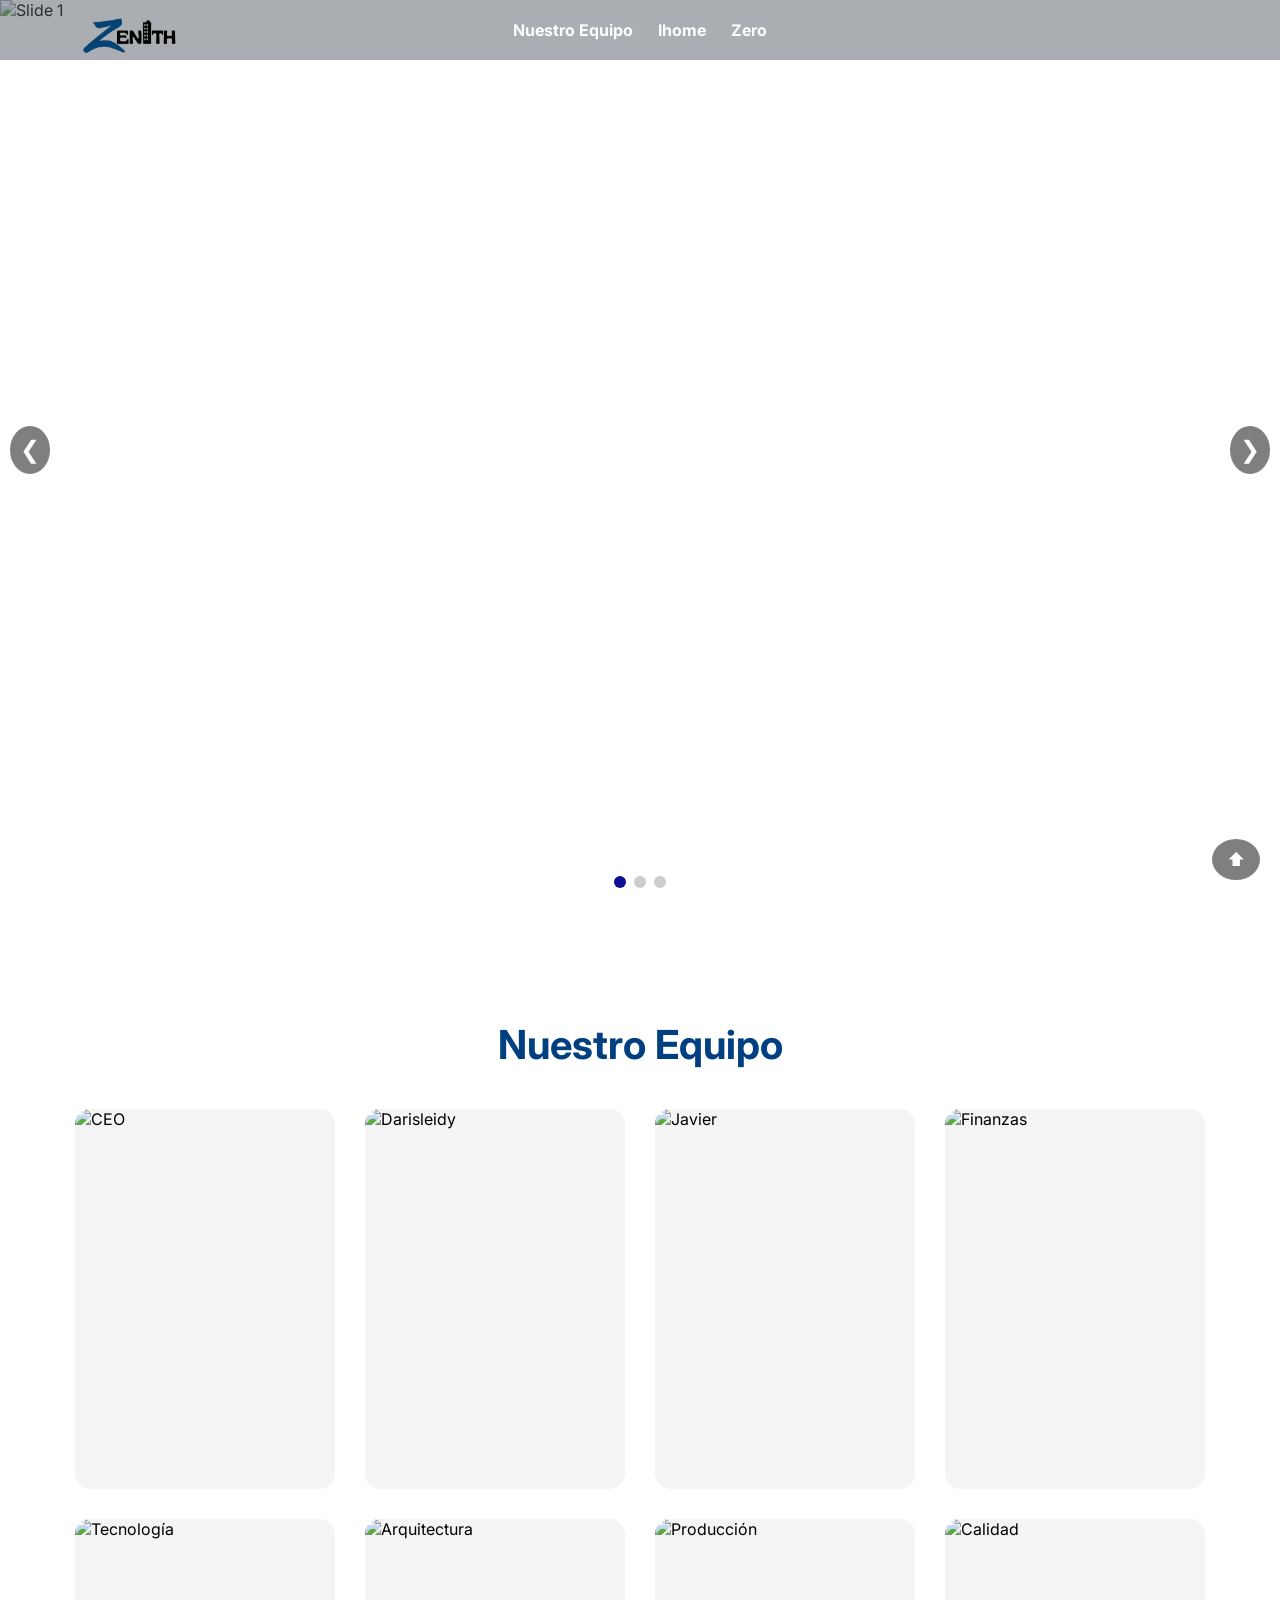
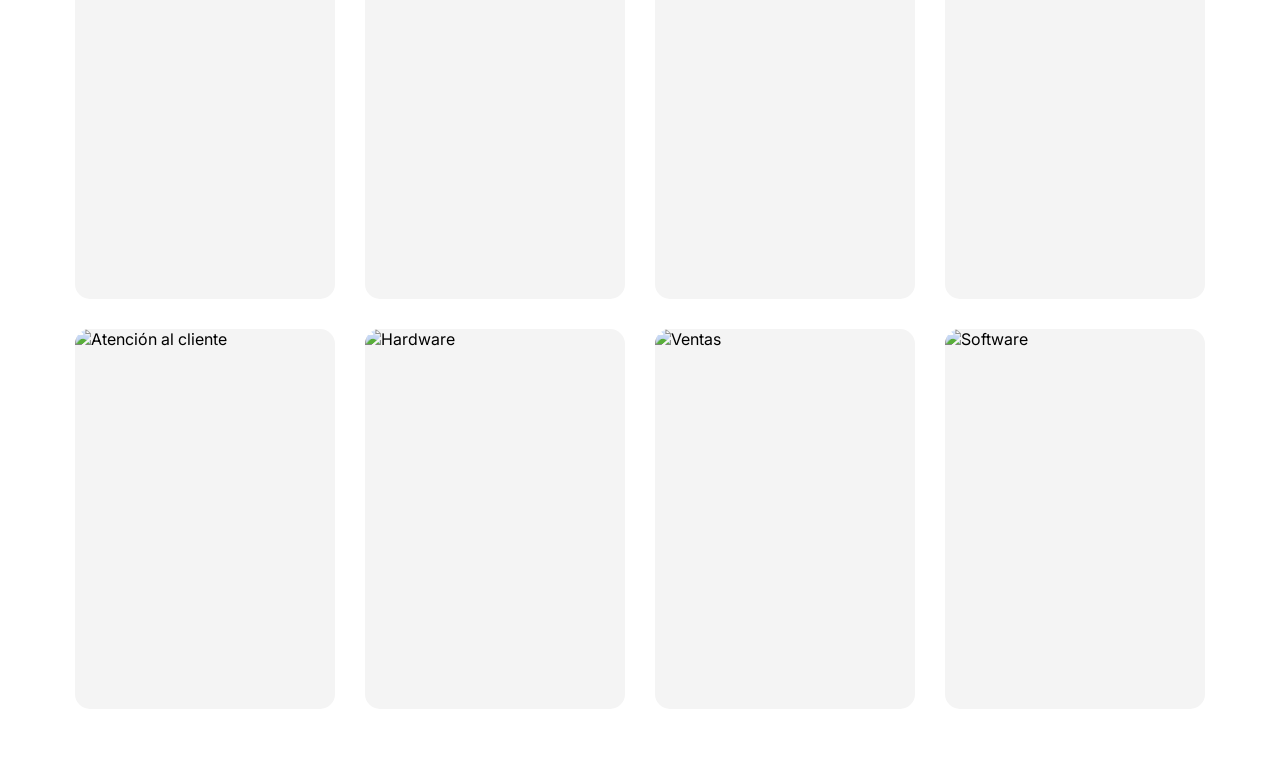
==== nuestroequipo.html @ 4b67e1be "Subiendo mi pagina" ====
<!DOCTYPE html>
<html lang="es">
<head>
    <title>Zenith</title>
    <meta charset="UTF-8">
    <meta name="viewport" content="width=device-width, initial-scale=1.0">

    <!-- Optimización de fuentes -->
    <link rel="preconnect" href="https://fonts.googleapis.com">
    <link rel="preconnect" href="https://fonts.gstatic.com" crossorigin>
    <link href="https://fonts.googleapis.com/css2?family=Inter:wght@300;400;600;700&display=swap" rel="stylesheet">

    <!-- CSS -->
    <link rel="stylesheet" href="nuestroequipo.css">
    <link rel="icon" href="icono.ico">
</head>

<body id="top">

    <header>
        <div class="navegacion">
            <div class="logo">
                <img src="Copilot_20260424_160829.png" alt="">
                </a>
            </div>

            <nav class="nav-menu" id="nav-menu">
                <ul>
                    <li><a href="nuestroequipo.html">Nuestro Equipo</a></li>
                    <li><a href="problematica.html">Ihome</a></li>
                    <li><a href="Zero.html">Zero</a></li>
                </ul>
            </nav>
        </div>
    </header>

    <!-- SLIDER OPTIMIZADO -->
    <div class="slider">
        <div class="slide active">
            <img src="IMG_5057.JPG" loading="lazy" alt="Slide 1">
        </div>
        <div class="slide">
            <img src="IMG_5069.JPG" loading="lazy" alt="Slide 2">
        </div>
        <div class="slide">
            <img src="IMG_5075.JPG" loading="lazy" alt="Slide 3">
        </div>
    </div>

    <button class="arrow prev">&#10094;</button>
    <button class="arrow next">&#10095;</button>

    <div class="dots">
        <span class="dot" onclick="goToSlide(0)"></span>
        <span class="dot" onclick="goToSlide(1)"></span>
        <span class="dot" onclick="goToSlide(2)"></span>
    </div>

    <!-- SECCIÓN EQUIPO -->
    <section class="container-deportistas">
        <h1 class="titulo">Nuestro Equipo</h1>

        <div class="gallery">

            <!-- CEO -->
            <div class="card">
                <img src="CEOS 1.png" loading="lazy" alt="CEO">
                <div class="content">
                    <h2>CEO´S</h2>
                    <p>Máximos responsables de la dirección estratégica de la empresa.</p>
                </div>
            </div>

            <!-- Daris -->
            <div class="card">
                <img src="Darisleydi.jpg" loading="lazy" alt="Darisleidy">
                <div class="content">
                    <h2>Darisleidy Tiburcio</h2>
                    <p><strong>Presidenta</strong></p>
                    <p>Encargada de la visión y dirección general de la empresa.</p>
                </div>
            </div>

            <!-- Javier -->
            <div class="card">
                <img src="Javier.jpg" loading="lazy" alt="Javier">
                <div class="content">
                    <h2>Javier Soto</h2>
                    <p><strong>VicePresidente</strong></p>
                    <p>Supervisa las operaciones diarias y coordina departamentos.</p>
                </div>
            </div>

            <!-- Sarah y Ryan -->
            <div class="card">
                <img src="Sarah-Ryan.jpg" loading="lazy" alt="Finanzas">
                <div class="content">
                    <h2>Sarah B. y Ryan S.</h2>
                    <p><strong>Directores de finanza</strong></p>
                    <p>Gestionan la planificación financiera y análisis estratégico.</p>
                </div>
            </div>

            <!-- Johanny y Dayana -->
            <div class="card">
                <img src="Johanny-Dayana.jpg" loading="lazy" alt="Tecnología">
                <div class="content">
                    <h2>Johanny y Dayana F.</h2>
                    <p><strong>Directores de Tecnología</strong></p>
                    <p>Responsables de la estrategia tecnológica e innovación.</p>
                </div>
            </div>

            <!-- Enmanuel y Micaela -->
            <div class="card">
                <img src="Enmanuel-Micaela.jpg" loading="lazy" alt="Arquitectura">
                <div class="content">
                    <h2>Enmanuel N. y Micaela C.</h2>
                    <p><strong>Diseñadores arquitectónicos</strong></p>
                    <p>Crean y presentan diseños arquitectónicos y estructurales.</p>
                </div>
            </div>

            <!-- Ian y Rosswel -->
            <div class="card">
                <img src="Roswell-Ian.JPG" loading="lazy" alt="Producción">
                <div class="content">
                    <h2>Ian C. y Rosswel N.</h2>
                    <p><strong>Gerentes de producción</strong></p>
                    <p>Supervisan procesos productivos y control de calidad.</p>
                </div>
            </div>

            <!-- Sanyelis y Wilfredo -->
            <div class="card">
                <img src="Sanyelis-Wilfredo.JPG" loading="lazy" alt="Calidad">
                <div class="content">
                    <h2>Sanyelis G. y Wilfredo F.</h2>
                    <p><strong>Gerentes de calidad</strong></p>
                    <p>Establecen estándares y lideran mejoras continuas.</p>
                </div>
            </div>

            <!-- Jireh y Rosangel -->
            <div class="card">
                <img src="Jireh-Rosangel.JPG" loading="lazy" alt="Atención al cliente">
                <div class="content">
                    <h2>Jireh M. y Rosangel R.</h2>
                    <p><strong>Atención al cliente</strong></p>
                    <p>Brindan soporte, gestionan quejas y organizan documentos.</p>
                </div>
            </div>

            <!-- Alejandro y Luham -->
            <div class="card">
                <img src="Alejandro-Luhan.JPG" loading="lazy" alt="Hardware">
                <div class="content">
                    <h2>Alejandro P. y Luham L.</h2>
                    <p><strong>Desarrolladores de hardware</strong></p>
                    <p>Crean y optimizan dispositivos conectados.</p>
                </div>
            </div>

            <!-- Henry y Dariel -->
            <div class="card">
                <img src="Henry-Dariel.JPG" loading="lazy" alt="Ventas">
                <div class="content">
                    <h2>Henry L. y Dariel E.</h2>
                    <p><strong>Representantes de venta</strong></p>
                    <p>Gestionan clientes y oportunidades de venta.</p>
                </div>
            </div>

            <!-- Daniel y Francis -->
            <div class="card">
                <img src="Daniel-Francis.JPG" loading="lazy" alt="Software">
                <div class="content">
                    <h2>Daniel C. y Francis V.</h2>
                    <p><strong>Desarrolladores de software</strong></p>
                    <p>Desarrollan, prueban y mantienen aplicaciones.</p>
                </div>
            </div>

        </div>

        <a href="#top" class="btn-top">⬆</a>
    </section>

    <!-- Script movido al final para no bloquear la carga -->
    <script src="slide.js"></script>

</body>
</html>
---- nuestroequipo.css ----
/* =================== RESET =================== */
* {
    margin: 0;
    padding: 0;
    box-sizing: border-box;
}

html {
    scroll-behavior: smooth;
}

body {
    font-family: 'Inter', sans-serif;
    overflow-x: hidden;
    background: url('Ciuda.PNG') center/cover no-repeat fixed;
}

/* =================== NAVBAR =================== */
.navegacion {
    position: fixed;
    height: 60px;
    top: 0;
    left: 0;
    width: 100%;
    z-index: 1000;
    background: rgba(86, 93, 103, 0.5); /* oscuro translúcido */
    padding: 10px 5%;
    display: flex;
    align-items: center;
    font-weight: bold;
    transform: translateY(0); /* Inicialmente visible */
    transition: transform 0.3s ease-in-out; /* Animación de desplazamiento */
}

.nav-menu {
    position: absolute;
    left: 50%;
    transform: translateX(-50%);
}

.navegacion .nav-menu ul {
    list-style: none;
    display: flex;
    gap: 25px;
    margin: 0;
    padding: 0;
    align-items: center;
}

.navegacion .nav-menu ul li a {
    color: rgb(255, 255, 255);
    text-decoration: none;
    font-size: 16px;
    position: relative;
    transition: all 0.3s ease;
    font-weight: 500;
    white-space: nowrap;
    font-weight: bold;

}

.navegacion .nav-menu ul li a::after {
    content: "";
    position: absolute;
    bottom: -5px;
    left: 50%;
    width: 0;
    height: 2px;
    background-color: white;
    transform: translateX(-50%);
    transition: width 0.3s ease;
}

.navegacion .nav-menu ul li a:hover::after {
    width: 100%;
}

.navegacion ul li a {
    color: white; /* Color del texto */
    text-decoration: none; /* Sin subrayado */
    font-size: 16px;
    position: relative; /* Necesario para la animación */
    transition: all 0.3s ease;
    font-weight: 500;
    white-space: nowrap; /* Evita saltos de línea */
}

.navegacion ul li a::after {
    content: ""; /* Crea el efecto de línea */
    position: absolute; /* Línea colocada debajo del texto */
    bottom: -3px; /* Espaciado desde el texto */
    left: 50%; /* Comienza en el centro */
    width: 0; /* Inicialmente oculta */
    height: 2px; /* Grosor de la línea */
    background-color: white; /* Color de la línea */
    transform: translateX(-50%); /* Centra la línea */
    transition: width 0.3s ease; /* Efecto de animación */
}

.navegacion ul li a:hover::after {
    width: 100%; /* Expande la línea al hacer hover */
}

.logo {
    
    z-index: 1001; /* Asegura que esté sobre otros elementos */
    
    margin-left: -50px; /* mueve el logo hacia la izquierda */
}



.logo img {
    height: 160px;        /* tamaño del logo */
    width: auto;         /* mantiene proporción */
    display: block;
    object-fit: contain;
    transition: transform 0.3s ease;
    margin-top: 15px;
    
}

.logo img:hover {
    transform: scale(1.05);
}


.navegacion nav ul {
    list-style: none; /* Elimina los puntos de las listas */
    display: flex; /* Alinea los enlaces en fila */
    gap: 25px; /* Espaciado entre los enlaces */
    margin: 0;
    padding: 0;
}

.navegacion nav ul li a {
    color: rgb(255, 255, 255); /* Texto blanco */
    text-decoration: none; /* Sin subrayado */
    font-size: 16px; /* Tamaño del texto */
    position: relative; /* Necesario para la animación de la línea */
    transition: all 0.3s ease; /* Animaciones suaves */
    font-weight: 500;
    white-space: nowrap; /* Evita saltos de línea */
    
}

.navegacion nav ul li a:hover {
    transform: scale(1.1); /* Agrandamiento al pasar cursor */
}

.navegacion nav ul li a::after {
    content: ""; /* Línea decorativa */
    position: absolute;
    bottom: -5px;
    left: 50%;
    width: 0;
    height: 2px;
    background-color: rgb(255, 255, 255);
    transform: translateX(-50%);
    transition: width 0.3s ease;
}

.navegacion nav ul li a:hover::after{
    width: 100%; /* Muestra la línea al hacer hover */
}




/* =================== SLIDER =================== */
.slider {
    position: relative;
    width: 100vw;
    height: 100vh;
}

.slide {
    position: absolute;
    width: 100%;
    height: 100%;
    opacity: 0;
    transition: opacity 1s ease-in-out;
}

.slide.active {
    opacity: 1;
}

.slide img {
    width: 100%;
    height: 100%;
    object-fit: cover;
}

.arrow {
    position: absolute;
    top: 50%;
    transform: translateY(-50%);
    font-size: 24px;
    color: white;
    background: rgba(0, 0, 0, 0.5);
    border: none;
    cursor: pointer;
    z-index: 10;
    padding: 10px;
    border-radius: 50%;
}

.arrow.prev { left: 10px; }
.arrow.next { right: 10px; }

.dots {
    position: absolute;
    bottom: 12px;
    left: 50%;
    transform: translateX(-50%);
    display: flex;
    gap: 8px;
}

.dot {
    width: 12px;
    height: 12px;
    background: #ccc;
    border-radius: 50%;
    cursor: pointer;
}

.dot.active {
    background: #0d1097;
}

/* =================== SECCIÓN EQUIPO =================== */
.container-deportistas {
    background: #fff;
    padding: 120px 20px 50px;
   
}

.titulo {
    text-align: center;
    color: #004080;
    font-size: 40px;
    margin-bottom: 40px;
}

.gallery {
    display: flex;
    flex-wrap: wrap;
    gap: 30px;
    justify-content: center;
    margin: 0 4%;
}

/* =================== TARJETAS =================== */
.card {
    position: relative;
    width: 260px;
    height: 380px;
    border-radius: 15px;
    overflow: hidden;
    background: #f4f4f4;
    cursor: pointer;
    transition: transform 0.3s ease;
}

.card:hover {
    transform: scale(1.03);
}

.card img {
    width: 100%;
    height: 100%;
    object-fit: cover;
    transition: opacity 0.15s ease-out, transform 0.15s ease-out;
    will-change: opacity, transform;
}

.card:hover img {
    opacity: 0.35;
    transform: scale(1.02);
    transition: opacity 0.15s ease-out, transform 0.15s ease-out;
}

.card .content {
    position: absolute;
    inset: 0;
    background: rgba(0, 0, 0, 0.85);
    color: white;
    padding: 20px;
    opacity: 0;
    transition: opacity 0.3s ease;
    display: flex;
    flex-direction: column;
    justify-content: center;
    text-align: center;
}

.card:hover .content {
    opacity: 1;
}

.card .content h2 {
    font-size: 20px;
    margin-bottom: 10px;
}

.card .content p {
    font-size: 14px;
    line-height: 1.6;
}

/* =================== BOTÓN SUBIR =================== */
.btn-top {
    position: fixed;
    bottom: 20px;
    right: 20px;
    background: rgba(0, 0, 0, 0.5);
    color: white;
    padding: 10px 15px;
    border-radius: 50%;
    text-decoration: none;
    font-size: 18px;
    z-index: 999;
}
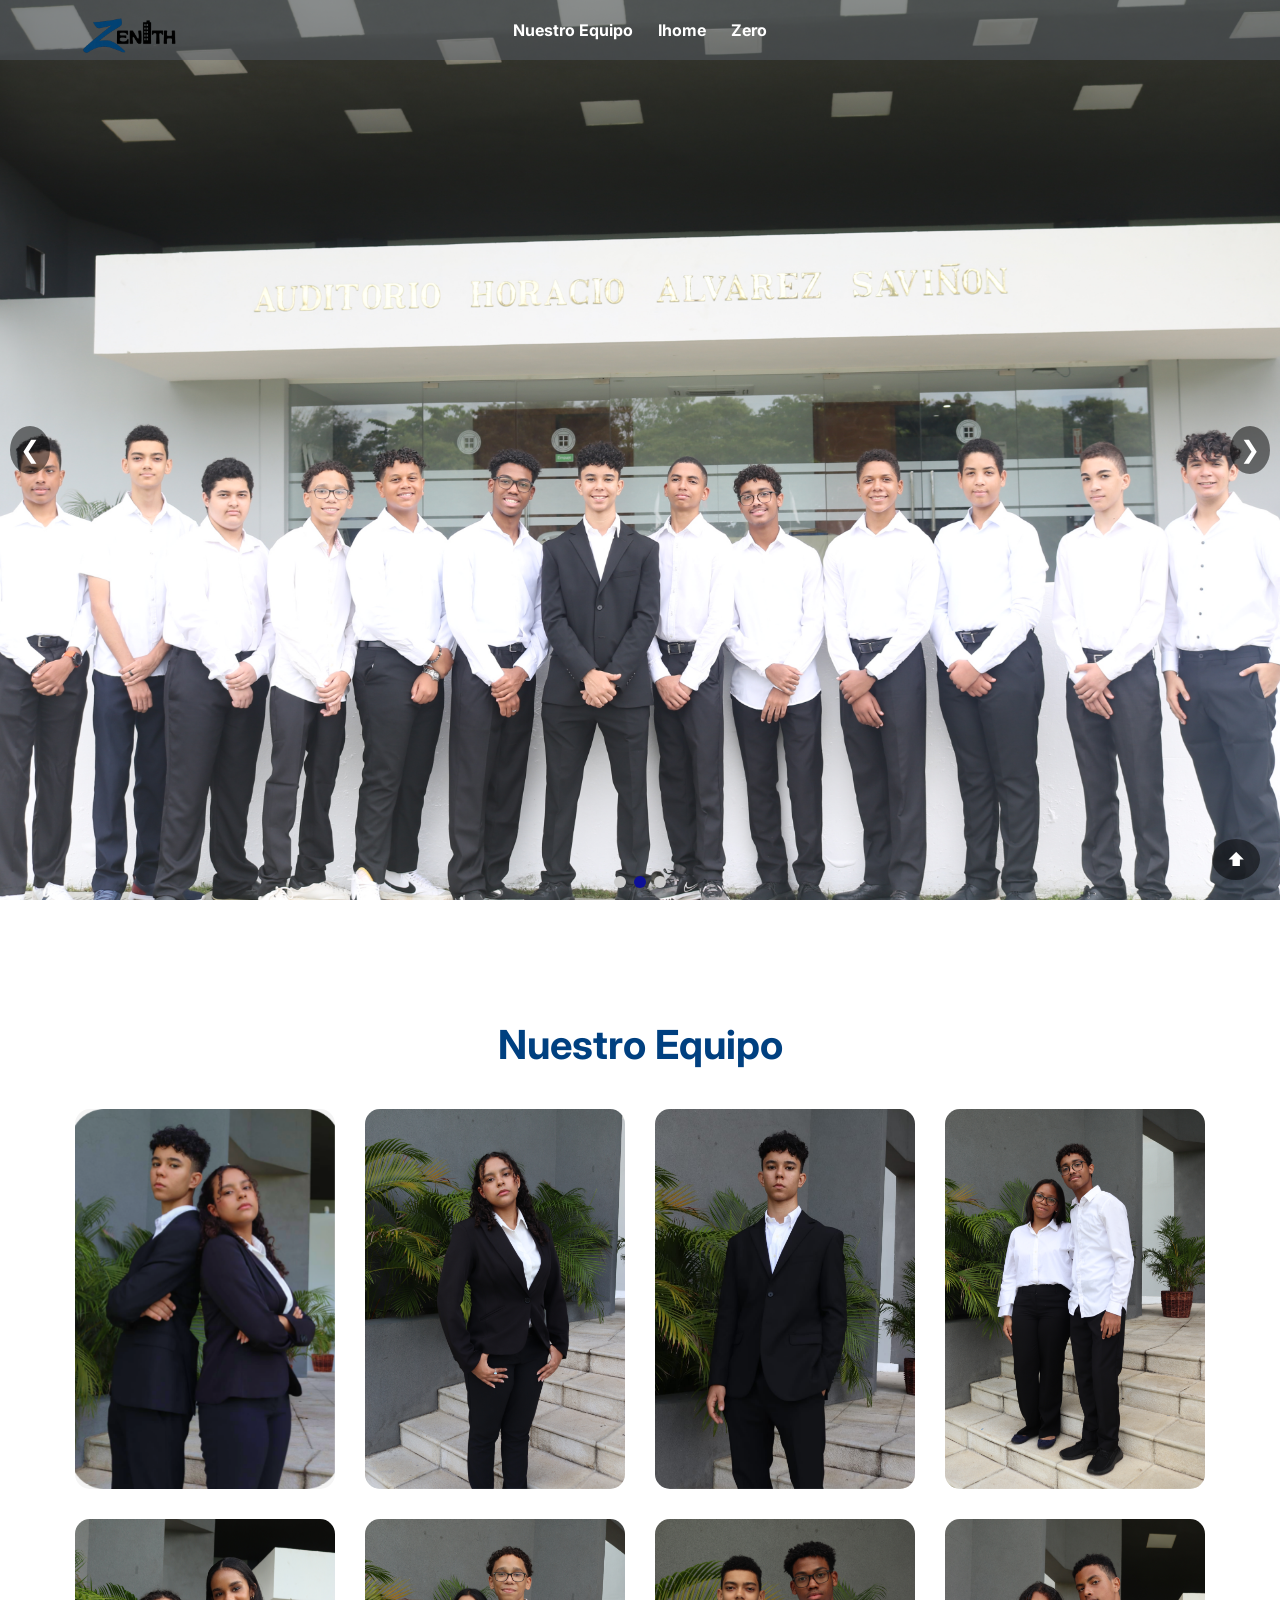
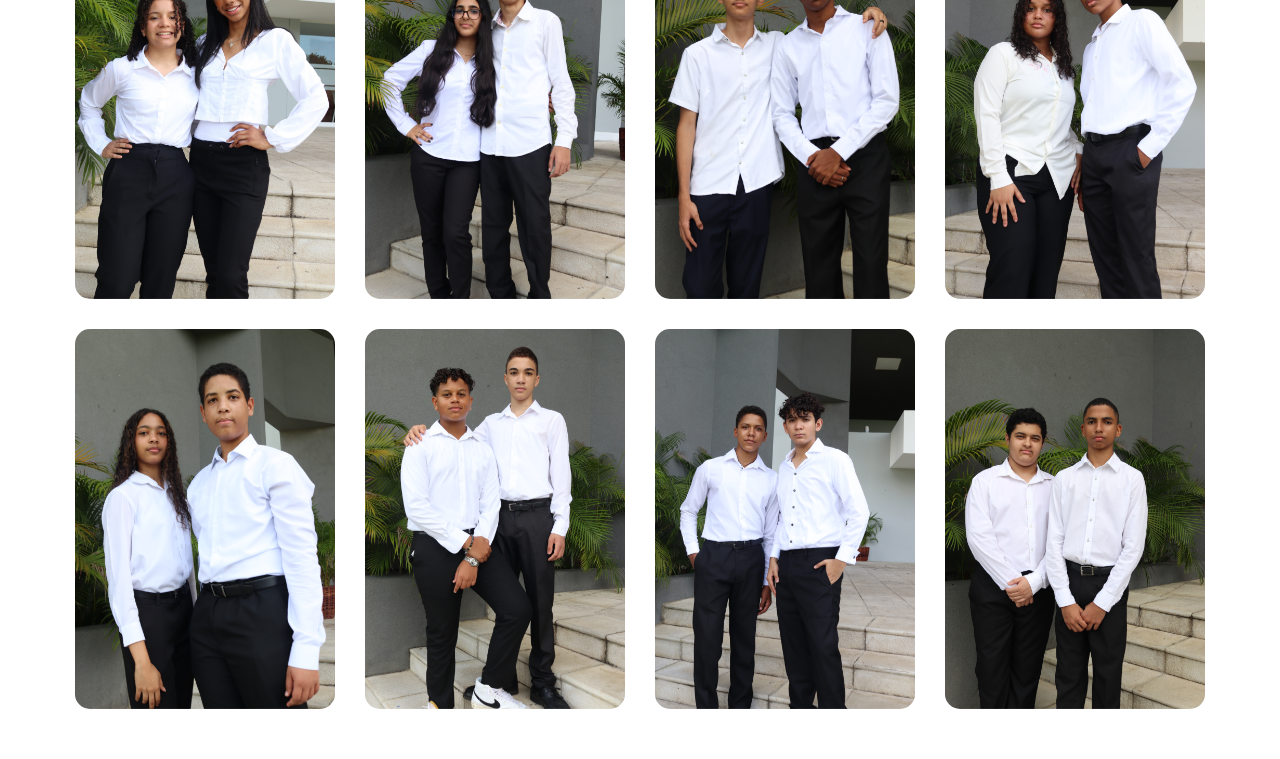
==== commit dd26b50b: "Subida limpia completa" ====
--- a/nuestroequipo.html
+++ b/nuestroequipo.html
@@ -37,13 +37,13 @@
     <!-- SLIDER OPTIMIZADO -->
     <div class="slider">
         <div class="slide active">
-            <img src="IMG_5057.JPG" loading="lazy" alt="Slide 1">
+            <img src="img_5057.jpg" loading="lazy" alt="Slide 1">
         </div>
         <div class="slide">
-            <img src="IMG_5069.JPG" loading="lazy" alt="Slide 2">
+            <img src="img_5069.jpg" loading="lazy" alt="Slide 2">
         </div>
         <div class="slide">
-            <img src="IMG_5075.JPG" loading="lazy" alt="Slide 3">
+            <img src="img_5075.jpg" loading="lazy" alt="Slide 3">
         </div>
     </div>
 
@@ -64,7 +64,7 @@
 
             <!-- CEO -->
             <div class="card">
-                <img src="CEOS 1.png" loading="lazy" alt="CEO">
+                <img src="ceos 1.png" loading="lazy" alt="CEO">
                 <div class="content">
                     <h2>CEO´S</h2>
                     <p>Máximos responsables de la dirección estratégica de la empresa.</p>
@@ -73,7 +73,7 @@
 
             <!-- Daris -->
             <div class="card">
-                <img src="Darisleydi.jpg" loading="lazy" alt="Darisleidy">
+                <img src="darisleydi.jpg" loading="lazy" alt="Darisleidy">
                 <div class="content">
                     <h2>Darisleidy Tiburcio</h2>
                     <p><strong>Presidenta</strong></p>
@@ -83,7 +83,7 @@
 
             <!-- Javier -->
             <div class="card">
-                <img src="Javier.jpg" loading="lazy" alt="Javier">
+                <img src="javier.jpg" loading="lazy" alt="Javier">
                 <div class="content">
                     <h2>Javier Soto</h2>
                     <p><strong>VicePresidente</strong></p>
@@ -93,7 +93,7 @@
 
             <!-- Sarah y Ryan -->
             <div class="card">
-                <img src="Sarah-Ryan.jpg" loading="lazy" alt="Finanzas">
+                <img src="sarah-ryan.jpg" loading="lazy" alt="Finanzas">
                 <div class="content">
                     <h2>Sarah B. y Ryan S.</h2>
                     <p><strong>Directores de finanza</strong></p>
@@ -103,7 +103,7 @@
 
             <!-- Johanny y Dayana -->
             <div class="card">
-                <img src="Johanny-Dayana.jpg" loading="lazy" alt="Tecnología">
+                <img src="johanny-dayana.jpg" loading="lazy" alt="Tecnología">
                 <div class="content">
                     <h2>Johanny y Dayana F.</h2>
                     <p><strong>Directores de Tecnología</strong></p>
@@ -113,7 +113,7 @@
 
             <!-- Enmanuel y Micaela -->
             <div class="card">
-                <img src="Enmanuel-Micaela.jpg" loading="lazy" alt="Arquitectura">
+                <img src="enmanuel-micaela.jpg" loading="lazy" alt="Arquitectura">
                 <div class="content">
                     <h2>Enmanuel N. y Micaela C.</h2>
                     <p><strong>Diseñadores arquitectónicos</strong></p>
@@ -123,7 +123,7 @@
 
             <!-- Ian y Rosswel -->
             <div class="card">
-                <img src="Roswell-Ian.JPG" loading="lazy" alt="Producción">
+                <img src="roswell-ian.jpg" loading="lazy" alt="Producción">
                 <div class="content">
                     <h2>Ian C. y Rosswel N.</h2>
                     <p><strong>Gerentes de producción</strong></p>
@@ -133,7 +133,7 @@
 
             <!-- Sanyelis y Wilfredo -->
             <div class="card">
-                <img src="Sanyelis-Wilfredo.JPG" loading="lazy" alt="Calidad">
+                <img src="sanyelis-wilfredo.jpg" loading="lazy" alt="Calidad">
                 <div class="content">
                     <h2>Sanyelis G. y Wilfredo F.</h2>
                     <p><strong>Gerentes de calidad</strong></p>
@@ -143,7 +143,7 @@
 
             <!-- Jireh y Rosangel -->
             <div class="card">
-                <img src="Jireh-Rosangel.JPG" loading="lazy" alt="Atención al cliente">
+                <img src="jireh-rosangel.jpg" loading="lazy" alt="Atención al cliente">
                 <div class="content">
                     <h2>Jireh M. y Rosangel R.</h2>
                     <p><strong>Atención al cliente</strong></p>
@@ -153,7 +153,7 @@
 
             <!-- Alejandro y Luham -->
             <div class="card">
-                <img src="Alejandro-Luhan.JPG" loading="lazy" alt="Hardware">
+                <img src="alejandro-luhan.jpg" loading="lazy" alt="Hardware">
                 <div class="content">
                     <h2>Alejandro P. y Luham L.</h2>
                     <p><strong>Desarrolladores de hardware</strong></p>
@@ -163,7 +163,7 @@
 
             <!-- Henry y Dariel -->
             <div class="card">
-                <img src="Henry-Dariel.JPG" loading="lazy" alt="Ventas">
+                <img src="henry-dariel.jpg" loading="lazy" alt="Ventas">
                 <div class="content">
                     <h2>Henry L. y Dariel E.</h2>
                     <p><strong>Representantes de venta</strong></p>
@@ -173,7 +173,7 @@
 
             <!-- Daniel y Francis -->
             <div class="card">
-                <img src="Daniel-Francis.JPG" loading="lazy" alt="Software">
+                <img src="daniel-francis.jpg" loading="lazy" alt="Software">
                 <div class="content">
                     <h2>Daniel C. y Francis V.</h2>
                     <p><strong>Desarrolladores de software</strong></p>
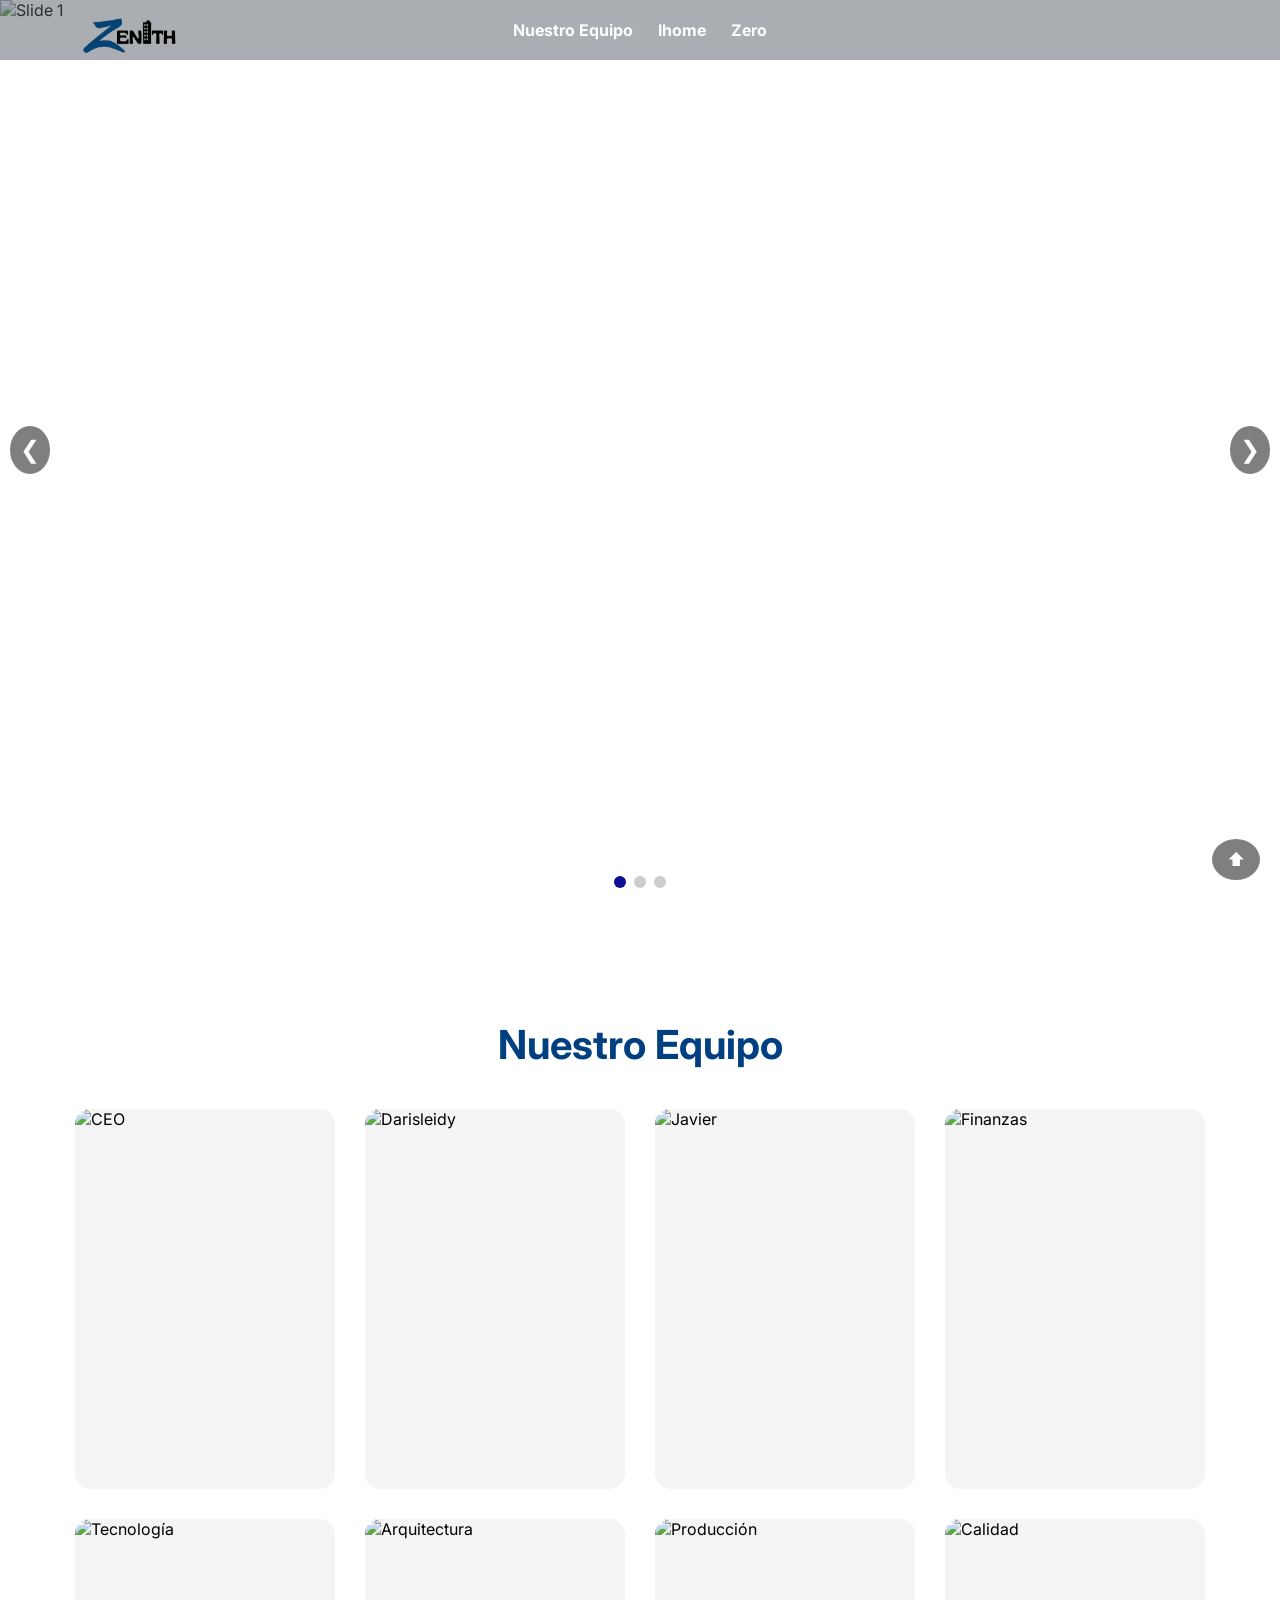
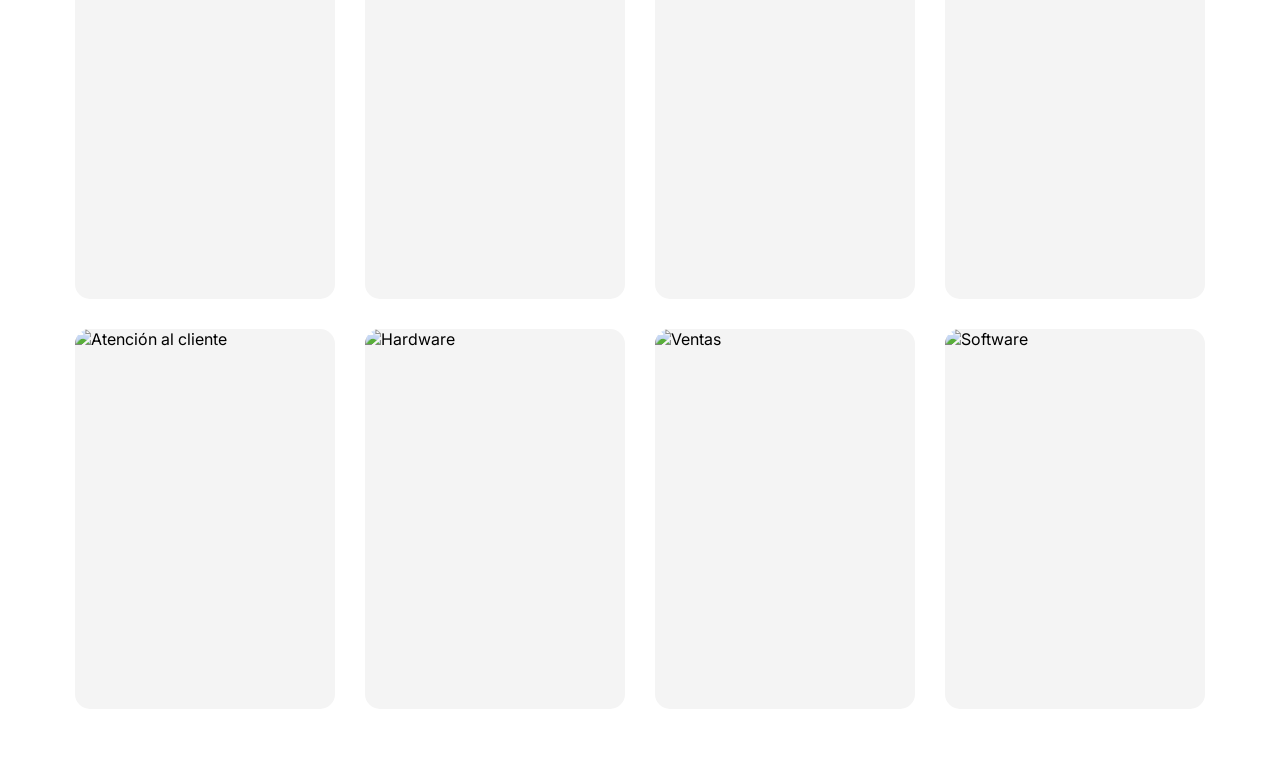
==== commit 4c0589ca: "Subiendo proyecto completo actualizado" ====
--- a/nuestroequipo.html
+++ b/nuestroequipo.html
@@ -17,9 +17,10 @@
 
 <body id="top">
 
-    <header>
+   <header>
         <div class="navegacion">
             <div class="logo">
+                <a href="index.html">
                 <img src="Copilot_20260424_160829.png" alt="">
                 </a>
             </div>
@@ -34,16 +35,46 @@
         </div>
     </header>
 
+<!-- BOTÓN HAMBURGUESA -->
+<div class="menu-toggle">
+    <span></span>
+    <span></span>
+    <span></span>
+</div>
+
+
+<!-- MENÚ FULLSCREEN -->
+<nav class="nav-menu-fullscreen">
+
+    <div class="menu-content">
+
+        <div class="menu-logo">
+            <a href="index.html">
+                <img src="logo movil.png" alt="">
+            </a>
+        </div>
+      
+        <ul>
+            <li><a href="nuestroequipo.html">Nuestro Equipo</a></li>
+            <li><a href="problematica.html">Ihome</a></li>
+            <li><a href="Zero.html">Zero</a></li>
+        </ul>
+
+    </div>
+
+</nav>
+
+
     <!-- SLIDER OPTIMIZADO -->
     <div class="slider">
         <div class="slide active">
-            <img src="img_5057.jpg" loading="lazy" alt="Slide 1">
+            <img src="IMG_5057.JPG" loading="lazy" alt="Slide 1">
         </div>
         <div class="slide">
-            <img src="img_5069.jpg" loading="lazy" alt="Slide 2">
+            <img src="IMG_5069.JPG" loading="lazy" alt="Slide 2">
         </div>
         <div class="slide">
-            <img src="img_5075.jpg" loading="lazy" alt="Slide 3">
+            <img src="IMG_5075.JPG" loading="lazy" alt="Slide 3">
         </div>
     </div>
 
@@ -64,7 +95,7 @@
 
             <!-- CEO -->
             <div class="card">
-                <img src="ceos 1.png" loading="lazy" alt="CEO">
+                <img src="CEOS 1.png" loading="lazy" alt="CEO">
                 <div class="content">
                     <h2>CEO´S</h2>
                     <p>Máximos responsables de la dirección estratégica de la empresa.</p>
@@ -73,7 +104,7 @@
 
             <!-- Daris -->
             <div class="card">
-                <img src="darisleydi.jpg" loading="lazy" alt="Darisleidy">
+                <img src="Darisleydi.jpg" loading="lazy" alt="Darisleidy">
                 <div class="content">
                     <h2>Darisleidy Tiburcio</h2>
                     <p><strong>Presidenta</strong></p>
@@ -83,7 +114,7 @@
 
             <!-- Javier -->
             <div class="card">
-                <img src="javier.jpg" loading="lazy" alt="Javier">
+                <img src="Javier.jpg" loading="lazy" alt="Javier">
                 <div class="content">
                     <h2>Javier Soto</h2>
                     <p><strong>VicePresidente</strong></p>
@@ -93,7 +124,7 @@
 
             <!-- Sarah y Ryan -->
             <div class="card">
-                <img src="sarah-ryan.jpg" loading="lazy" alt="Finanzas">
+                <img src="Sarah-Ryan.jpg" loading="lazy" alt="Finanzas">
                 <div class="content">
                     <h2>Sarah B. y Ryan S.</h2>
                     <p><strong>Directores de finanza</strong></p>
@@ -103,7 +134,7 @@
 
             <!-- Johanny y Dayana -->
             <div class="card">
-                <img src="johanny-dayana.jpg" loading="lazy" alt="Tecnología">
+                <img src="Johanny-Dayana.jpg" loading="lazy" alt="Tecnología">
                 <div class="content">
                     <h2>Johanny y Dayana F.</h2>
                     <p><strong>Directores de Tecnología</strong></p>
@@ -113,7 +144,7 @@
 
             <!-- Enmanuel y Micaela -->
             <div class="card">
-                <img src="enmanuel-micaela.jpg" loading="lazy" alt="Arquitectura">
+                <img src="Enmanuel-Micaela.jpg" loading="lazy" alt="Arquitectura">
                 <div class="content">
                     <h2>Enmanuel N. y Micaela C.</h2>
                     <p><strong>Diseñadores arquitectónicos</strong></p>
@@ -123,7 +154,7 @@
 
             <!-- Ian y Rosswel -->
             <div class="card">
-                <img src="roswell-ian.jpg" loading="lazy" alt="Producción">
+                <img src="Roswell-Ian.JPG" loading="lazy" alt="Producción">
                 <div class="content">
                     <h2>Ian C. y Rosswel N.</h2>
                     <p><strong>Gerentes de producción</strong></p>
@@ -133,7 +164,7 @@
 
             <!-- Sanyelis y Wilfredo -->
             <div class="card">
-                <img src="sanyelis-wilfredo.jpg" loading="lazy" alt="Calidad">
+                <img src="Sanyelis-Wilfredo.JPG" loading="lazy" alt="Calidad">
                 <div class="content">
                     <h2>Sanyelis G. y Wilfredo F.</h2>
                     <p><strong>Gerentes de calidad</strong></p>
@@ -143,7 +174,7 @@
 
             <!-- Jireh y Rosangel -->
             <div class="card">
-                <img src="jireh-rosangel.jpg" loading="lazy" alt="Atención al cliente">
+                <img src="Jireh-Rosangel.JPG" loading="lazy" alt="Atención al cliente">
                 <div class="content">
                     <h2>Jireh M. y Rosangel R.</h2>
                     <p><strong>Atención al cliente</strong></p>
@@ -153,7 +184,7 @@
 
             <!-- Alejandro y Luham -->
             <div class="card">
-                <img src="alejandro-luhan.jpg" loading="lazy" alt="Hardware">
+                <img src="Alejandro-Luhan.JPG" loading="lazy" alt="Hardware">
                 <div class="content">
                     <h2>Alejandro P. y Luham L.</h2>
                     <p><strong>Desarrolladores de hardware</strong></p>
@@ -163,7 +194,7 @@
 
             <!-- Henry y Dariel -->
             <div class="card">
-                <img src="henry-dariel.jpg" loading="lazy" alt="Ventas">
+                <img src="Henry-Dariel.JPG" loading="lazy" alt="Ventas">
                 <div class="content">
                     <h2>Henry L. y Dariel E.</h2>
                     <p><strong>Representantes de venta</strong></p>
@@ -173,7 +204,7 @@
 
             <!-- Daniel y Francis -->
             <div class="card">
-                <img src="daniel-francis.jpg" loading="lazy" alt="Software">
+                <img src="Daniel-Francis.JPG" loading="lazy" alt="Software">
                 <div class="content">
                     <h2>Daniel C. y Francis V.</h2>
                     <p><strong>Desarrolladores de software</strong></p>
@@ -189,5 +220,20 @@
     <!-- Script movido al final para no bloquear la carga -->
     <script src="slide.js"></script>
 
+    <script>
+
+const menuToggle = document.querySelector(".menu-toggle");
+const navMenu = document.querySelector(".nav-menu-fullscreen");
+
+menuToggle.addEventListener("click", () => {
+
+    menuToggle.classList.toggle("active");
+    navMenu.classList.toggle("active");
+
+});
+
+</script>
+
+
 </body>
 </html>
--- a/nuestroequipo.css
+++ b/nuestroequipo.css
@@ -234,6 +234,7 @@
 .container-deportistas {
     background: #fff;
     padding: 120px 20px 50px;
+    
    
 }
 
@@ -323,10 +324,185 @@
     font-size: 18px;
     z-index: 999;
 }
-
-
-
-
-
-
-
+.nav-menu-fullscreen {
+    display: none;
+}
+
+.menu-content {
+    display: contents;
+}
+
+.menu-toggle {
+    width: 35px;
+    height: 25px;
+    display: none;
+    flex-direction: column;
+    justify-content: space-between;
+    cursor: pointer;
+
+    position: fixed;
+    left: 50%;
+    transform: translateX(-50%);
+
+    z-index: 10000;
+    top: 20px;
+}
+
+.menu-toggle span {
+    width: 100%;
+    height: 4px;
+    background: white;
+    border-radius: 5px;
+    transition: all 0.4s ease;
+}
+
+/* ================= RESPONSIVE ================= */
+
+@media (max-width: 768px) {
+
+     .nav-menu {
+        display: none;
+    }
+
+    .menu-toggle {
+        display: flex;
+    }
+
+    .logo img {
+        height: 120px;
+    }
+
+    .nav-menu-fullscreen {
+        position: fixed;
+        top: 0;
+        left: 0;
+        width: 100%;
+        height: 100vh;
+
+        background: rgba(10, 10, 10, 0.82);
+        backdrop-filter: blur(18px);
+        -webkit-backdrop-filter: blur(18px);
+
+        display: flex;
+        justify-content: center;
+        align-items: center;
+
+        transform: translateY(-100%);
+        transition: transform 0.4s ease;
+
+        z-index: 9999;
+    }
+
+    .nav-menu-fullscreen.active {
+        transform: translateY(0);
+    }
+
+    .menu-content {
+        display: flex;
+        flex-direction: column;
+        align-items: center;
+        gap: 60px;
+    }
+
+    .menu-logo {
+        margin-bottom: 40px;
+    }
+
+    .menu-logo img {
+        width: 500px;
+        height: auto;
+        margin-bottom: -60px;
+        object-fit: contain;
+        filter: drop-shadow(0 5px 15px rgba(0,0,0,0.4));
+    }
+
+    .nav-menu-fullscreen ul {
+        display: flex;
+        flex-direction: column;
+        gap: 30px;
+        list-style: none;
+        margin: 0;
+        padding: 0;
+        text-align: center;
+    }
+
+    .nav-menu-fullscreen ul li a {
+        color: white;
+        text-decoration: none;
+        font-size: 2rem;
+        font-weight: bold;
+    }
+}
+
+
+/* ================= ANIMACIÓN HAMBURGUESA A X ================= */
+.menu-toggle.active span:nth-child(1) {
+    transform: rotate(45deg) translate(6px, 6px);
+}
+
+.menu-toggle.active span:nth-child(2) {
+    opacity: 0;
+}
+
+.menu-toggle.active span:nth-child(3) {
+    transform: rotate(-45deg) translate(7px, -7px);
+}
+
+/* SLIDER OPTIMIZADO PARA MÓVIL */
+@media (max-width: 768px) {
+
+    .slider {
+        height: auto; /* deja que la imagen decida la altura */
+    }
+
+    .slide {
+        height: auto;
+    }
+
+    .slide img {
+        width: 100%;
+        height: auto;
+        object-fit: contain; /* muestra la imagen completa */
+        background: #000; /* opcional para que no se vea blanco alrededor */
+    }
+
+    /* Ajustar flechas para móvil */
+    .arrow {
+        margin-top: -250px;
+        font-size: 18px;
+        padding: 8px;
+    }
+
+    /* Ajustar puntos */
+    .dots {
+        bottom: 8px;
+    }
+    .gallery {
+        margin-top: 10px;
+    }
+    .titulo {
+    margin-top: 210px;
+    }
+
+      .card {
+        width: 180px;      /* antes 260px */
+        height: 260px;     /* antes 380px */
+        border-radius: 12px;
+    }
+
+    .card img {
+        object-fit: cover;
+    }
+
+    .card .content h2 {
+        font-size: 16px;
+        margin-bottom: 6px;
+    }
+
+    .card .content p {
+        font-size: 12px;
+        line-height: 1.4;
+    }
+   
+
+}
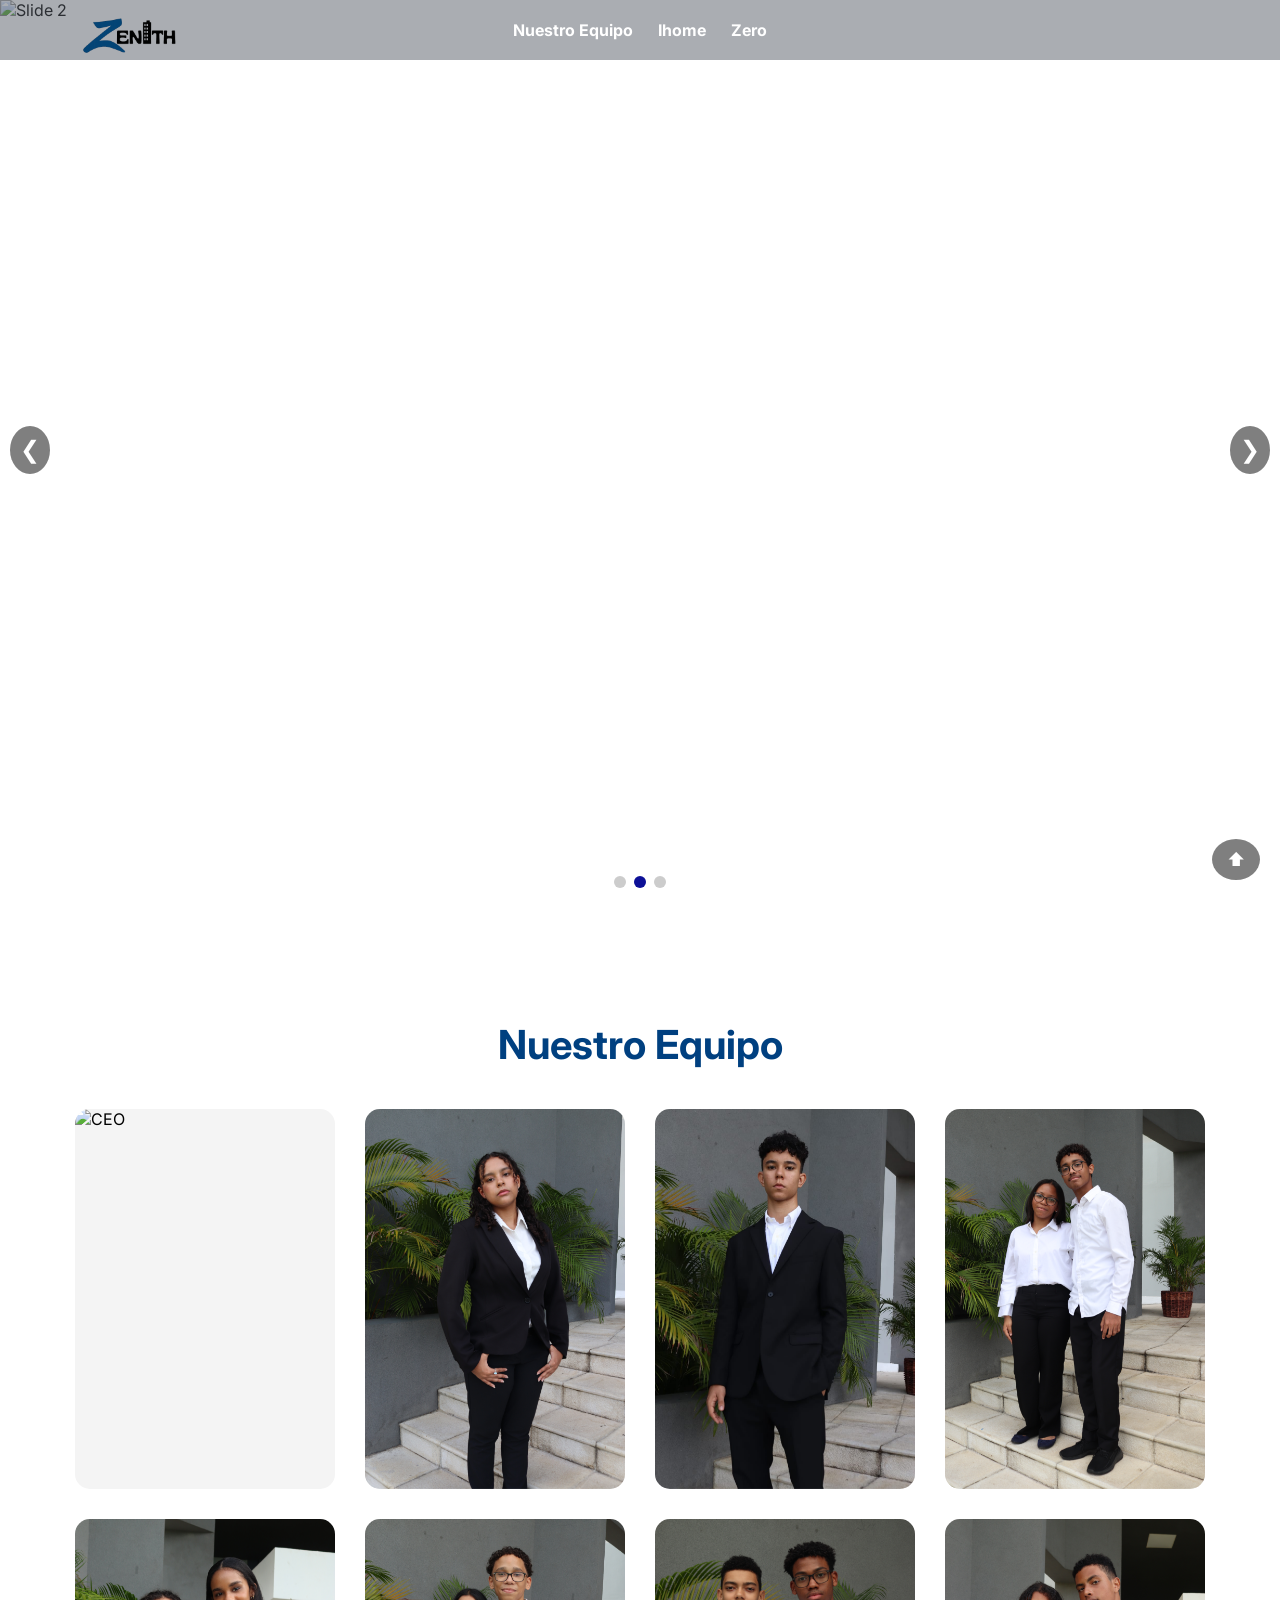
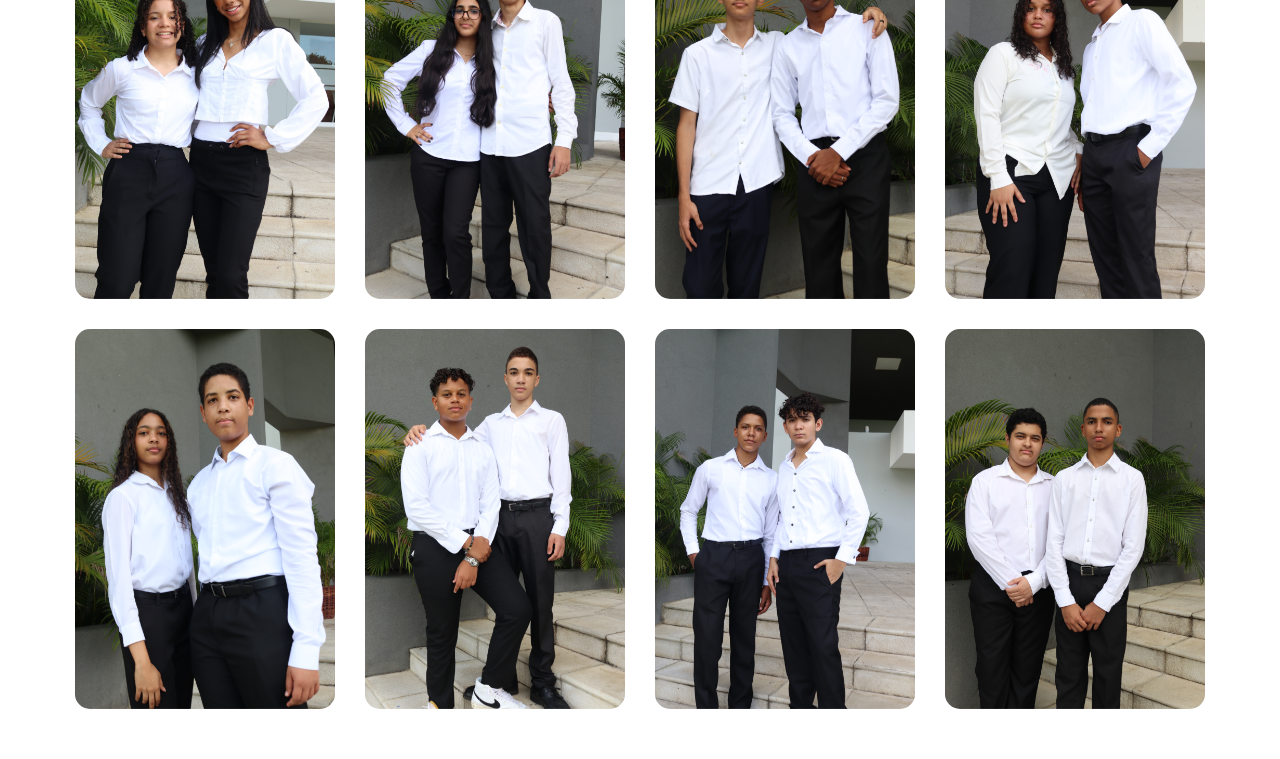
==== commit 3b9b8310: "Corrección de rutas de imágenes y actualización de slider" ====
--- a/nuestroequipo.html
+++ b/nuestroequipo.html
@@ -68,13 +68,13 @@
     <!-- SLIDER OPTIMIZADO -->
     <div class="slider">
         <div class="slide active">
-            <img src="IMG_5057.JPG" loading="lazy" alt="Slide 1">
+            <img src="img_5057.JPG" loading="lazy" alt="Slide 1">
         </div>
         <div class="slide">
-            <img src="IMG_5069.JPG" loading="lazy" alt="Slide 2">
+            <img src="img_5069.JPG" loading="lazy" alt="Slide 2">
         </div>
         <div class="slide">
-            <img src="IMG_5075.JPG" loading="lazy" alt="Slide 3">
+            <img src="img_5075.JPG" loading="lazy" alt="Slide 3">
         </div>
     </div>
 
@@ -104,7 +104,7 @@
 
             <!-- Daris -->
             <div class="card">
-                <img src="Darisleydi.jpg" loading="lazy" alt="Darisleidy">
+                <img src="darisleydi.jpg" loading="lazy" alt="Darisleidy">
                 <div class="content">
                     <h2>Darisleidy Tiburcio</h2>
                     <p><strong>Presidenta</strong></p>
@@ -114,7 +114,7 @@
 
             <!-- Javier -->
             <div class="card">
-                <img src="Javier.jpg" loading="lazy" alt="Javier">
+                <img src="javier.jpg" loading="lazy" alt="Javier">
                 <div class="content">
                     <h2>Javier Soto</h2>
                     <p><strong>VicePresidente</strong></p>
@@ -124,7 +124,7 @@
 
             <!-- Sarah y Ryan -->
             <div class="card">
-                <img src="Sarah-Ryan.jpg" loading="lazy" alt="Finanzas">
+                <img src="sarah-ryan.jpg" loading="lazy" alt="Finanzas">
                 <div class="content">
                     <h2>Sarah B. y Ryan S.</h2>
                     <p><strong>Directores de finanza</strong></p>
@@ -134,7 +134,7 @@
 
             <!-- Johanny y Dayana -->
             <div class="card">
-                <img src="Johanny-Dayana.jpg" loading="lazy" alt="Tecnología">
+                <img src="johanny-dayana.jpg" loading="lazy" alt="Tecnología">
                 <div class="content">
                     <h2>Johanny y Dayana F.</h2>
                     <p><strong>Directores de Tecnología</strong></p>
@@ -144,7 +144,7 @@
 
             <!-- Enmanuel y Micaela -->
             <div class="card">
-                <img src="Enmanuel-Micaela.jpg" loading="lazy" alt="Arquitectura">
+                <img src="enmanuel-micaela.jpg" loading="lazy" alt="Arquitectura">
                 <div class="content">
                     <h2>Enmanuel N. y Micaela C.</h2>
                     <p><strong>Diseñadores arquitectónicos</strong></p>
@@ -154,7 +154,7 @@
 
             <!-- Ian y Rosswel -->
             <div class="card">
-                <img src="Roswell-Ian.JPG" loading="lazy" alt="Producción">
+                <img src="roswell-ian.jpg" loading="lazy" alt="Producción">
                 <div class="content">
                     <h2>Ian C. y Rosswel N.</h2>
                     <p><strong>Gerentes de producción</strong></p>
@@ -164,7 +164,7 @@
 
             <!-- Sanyelis y Wilfredo -->
             <div class="card">
-                <img src="Sanyelis-Wilfredo.JPG" loading="lazy" alt="Calidad">
+                <img src="sanyelis-wilfredo.jpg" loading="lazy" alt="Calidad">
                 <div class="content">
                     <h2>Sanyelis G. y Wilfredo F.</h2>
                     <p><strong>Gerentes de calidad</strong></p>
@@ -174,7 +174,7 @@
 
             <!-- Jireh y Rosangel -->
             <div class="card">
-                <img src="Jireh-Rosangel.JPG" loading="lazy" alt="Atención al cliente">
+                <img src="jireh-rosangel.jpg" loading="lazy" alt="Atención al cliente">
                 <div class="content">
                     <h2>Jireh M. y Rosangel R.</h2>
                     <p><strong>Atención al cliente</strong></p>
@@ -184,7 +184,7 @@
 
             <!-- Alejandro y Luham -->
             <div class="card">
-                <img src="Alejandro-Luhan.JPG" loading="lazy" alt="Hardware">
+                <img src="alejandro-luhan.jpg" loading="lazy" alt="Hardware">
                 <div class="content">
                     <h2>Alejandro P. y Luham L.</h2>
                     <p><strong>Desarrolladores de hardware</strong></p>
@@ -194,7 +194,7 @@
 
             <!-- Henry y Dariel -->
             <div class="card">
-                <img src="Henry-Dariel.JPG" loading="lazy" alt="Ventas">
+                <img src="henry-dariel.jpg" loading="lazy" alt="Ventas">
                 <div class="content">
                     <h2>Henry L. y Dariel E.</h2>
                     <p><strong>Representantes de venta</strong></p>
@@ -204,7 +204,7 @@
 
             <!-- Daniel y Francis -->
             <div class="card">
-                <img src="Daniel-Francis.JPG" loading="lazy" alt="Software">
+                <img src="daniel-francis.jpg" loading="lazy" alt="Software">
                 <div class="content">
                     <h2>Daniel C. y Francis V.</h2>
                     <p><strong>Desarrolladores de software</strong></p>
--- a/nuestroequipo.css
+++ b/nuestroequipo.css
@@ -12,8 +12,7 @@
 body {
     font-family: 'Inter', sans-serif;
     overflow-x: hidden;
-    background: url('Ciuda.PNG') center/cover no-repeat fixed;
-}
+    }
 
 /* =================== NAVBAR =================== */
 .navegacion {
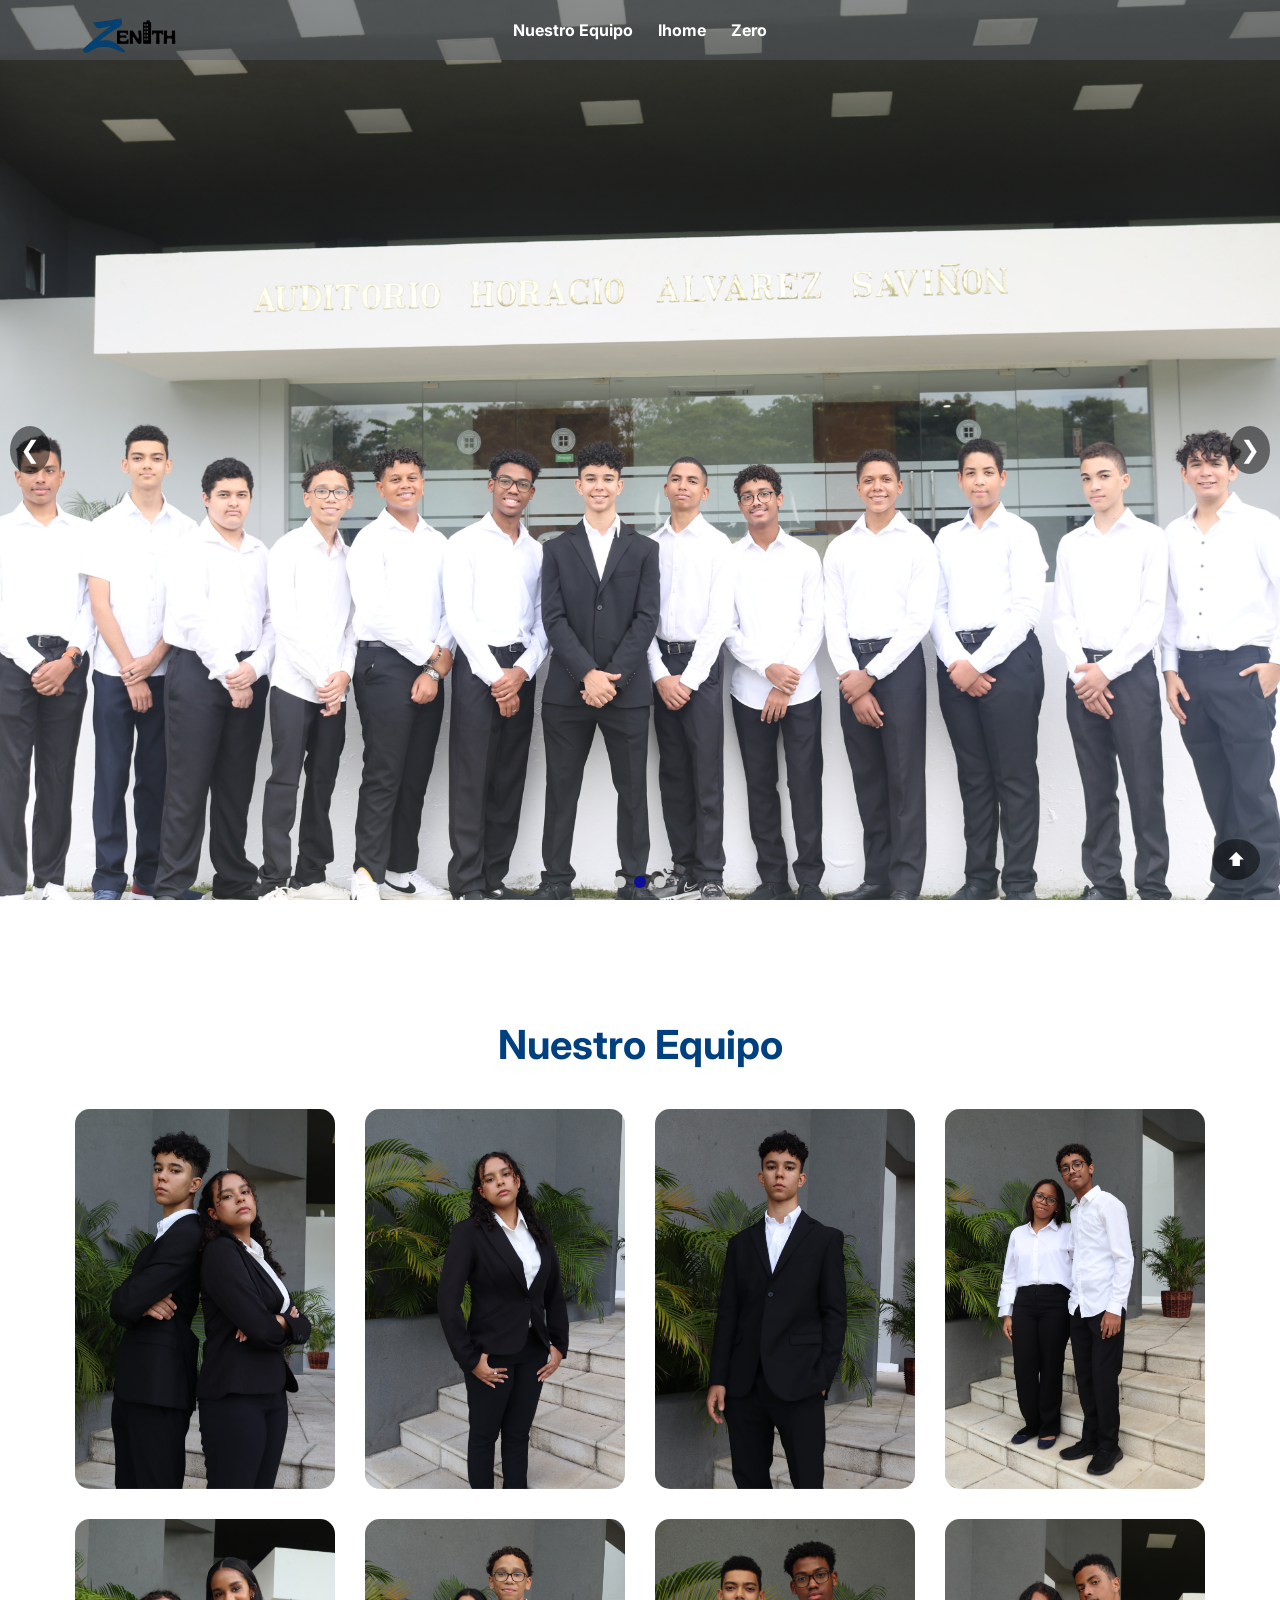
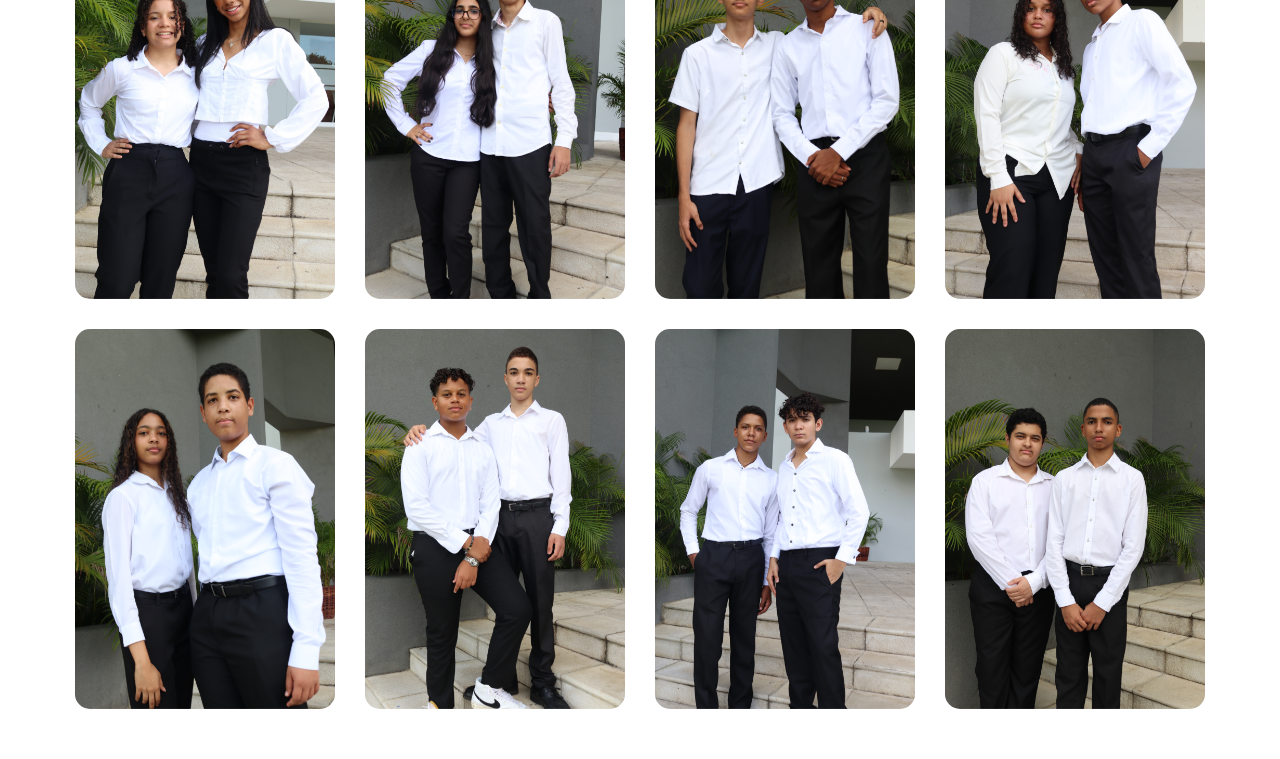
==== commit 1f8c3e32: "Arreglo final: extensiones de imagen corregidas a minúsculas" ====
--- a/nuestroequipo.html
+++ b/nuestroequipo.html
@@ -68,13 +68,13 @@
     <!-- SLIDER OPTIMIZADO -->
     <div class="slider">
         <div class="slide active">
-            <img src="img_5057.JPG" loading="lazy" alt="Slide 1">
+            <img src="img_5057.jpg" loading="lazy" alt="Slide 1">
         </div>
         <div class="slide">
-            <img src="img_5069.JPG" loading="lazy" alt="Slide 2">
+            <img src="img_5069.jpg" loading="lazy" alt="Slide 2">
         </div>
         <div class="slide">
-            <img src="img_5075.JPG" loading="lazy" alt="Slide 3">
+            <img src="img_5075.jpg" loading="lazy" alt="Slide 3">
         </div>
     </div>
 
@@ -95,7 +95,7 @@
 
             <!-- CEO -->
             <div class="card">
-                <img src="CEOS 1.png" loading="lazy" alt="CEO">
+                <img src="ceos.jpg" loading="lazy" alt="CEO">
                 <div class="content">
                     <h2>CEO´S</h2>
                     <p>Máximos responsables de la dirección estratégica de la empresa.</p>
--- a/nuestroequipo.css
+++ b/nuestroequipo.css
@@ -477,10 +477,10 @@
         bottom: 8px;
     }
     .gallery {
-        margin-top: 10px;
+        margin-top: 30px;
     }
     .titulo {
-    margin-top: 210px;
+    margin-top: 230px;
     }
 
       .card {
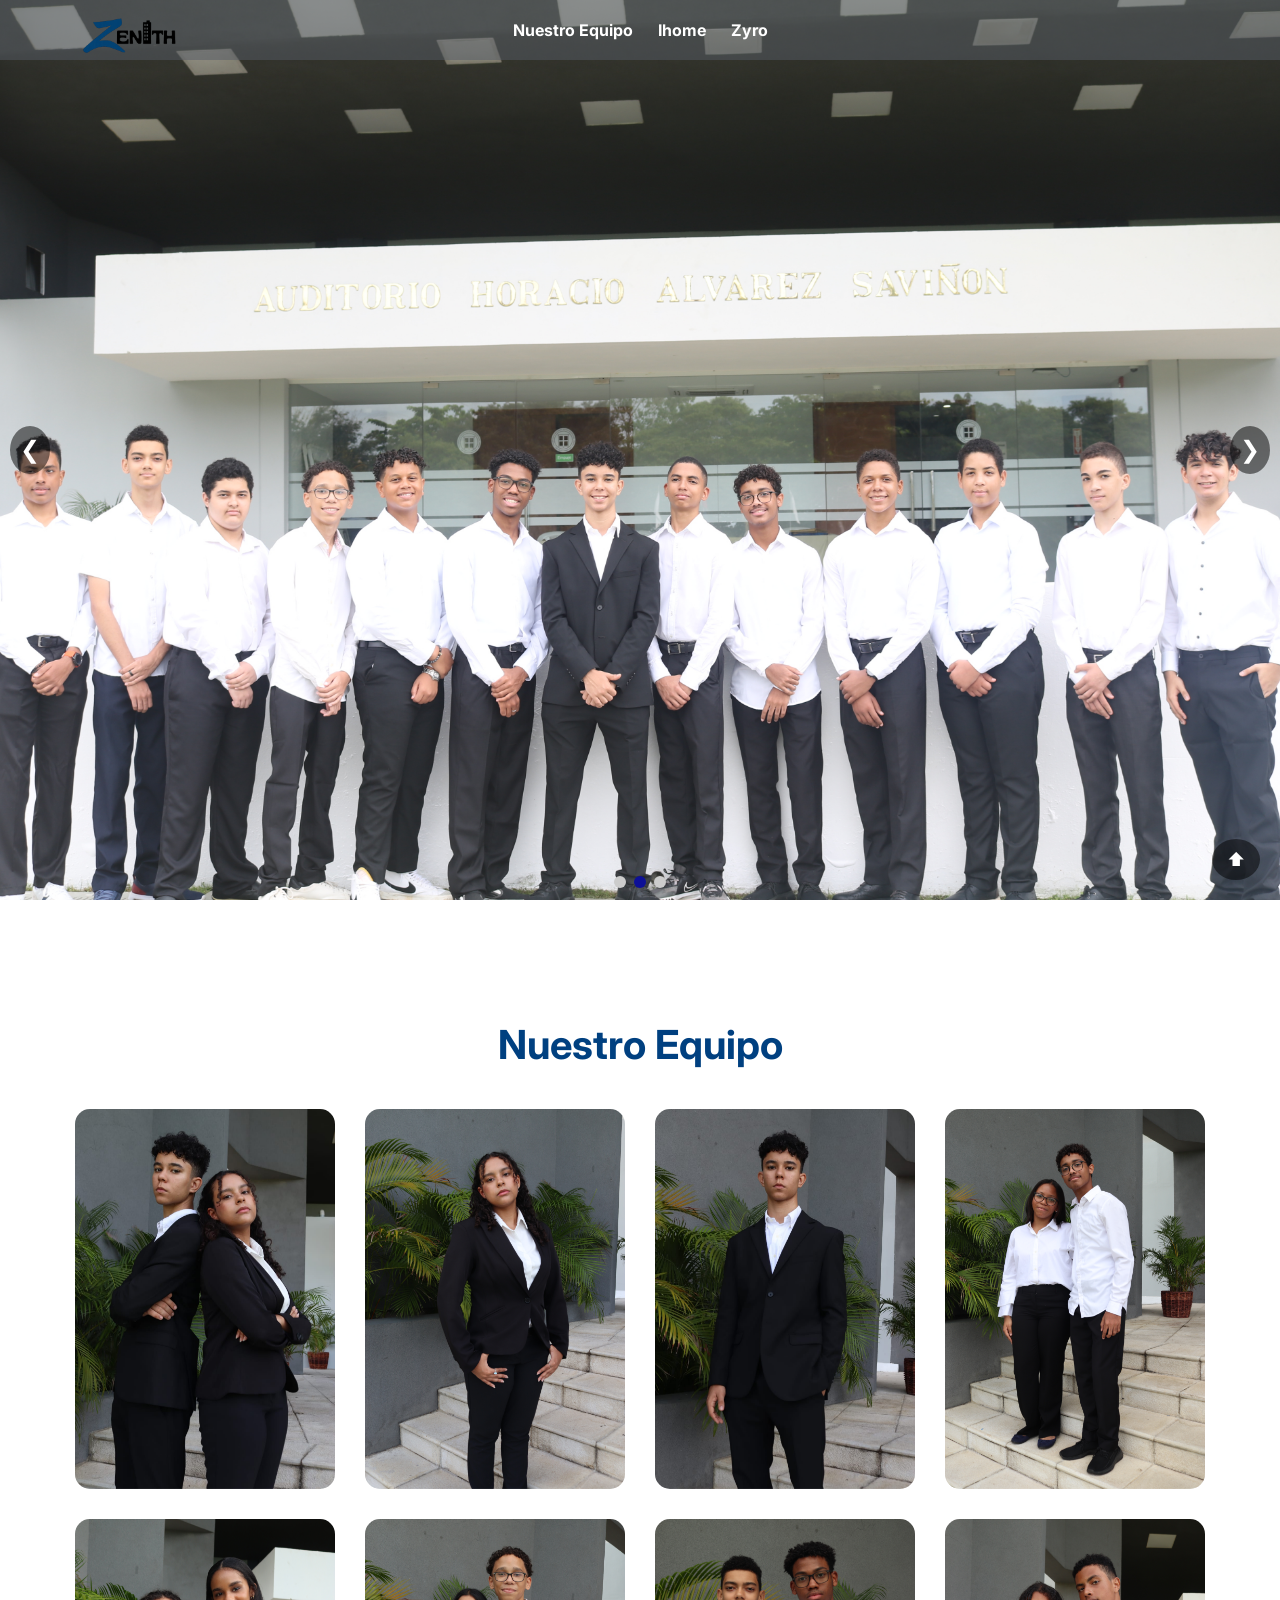
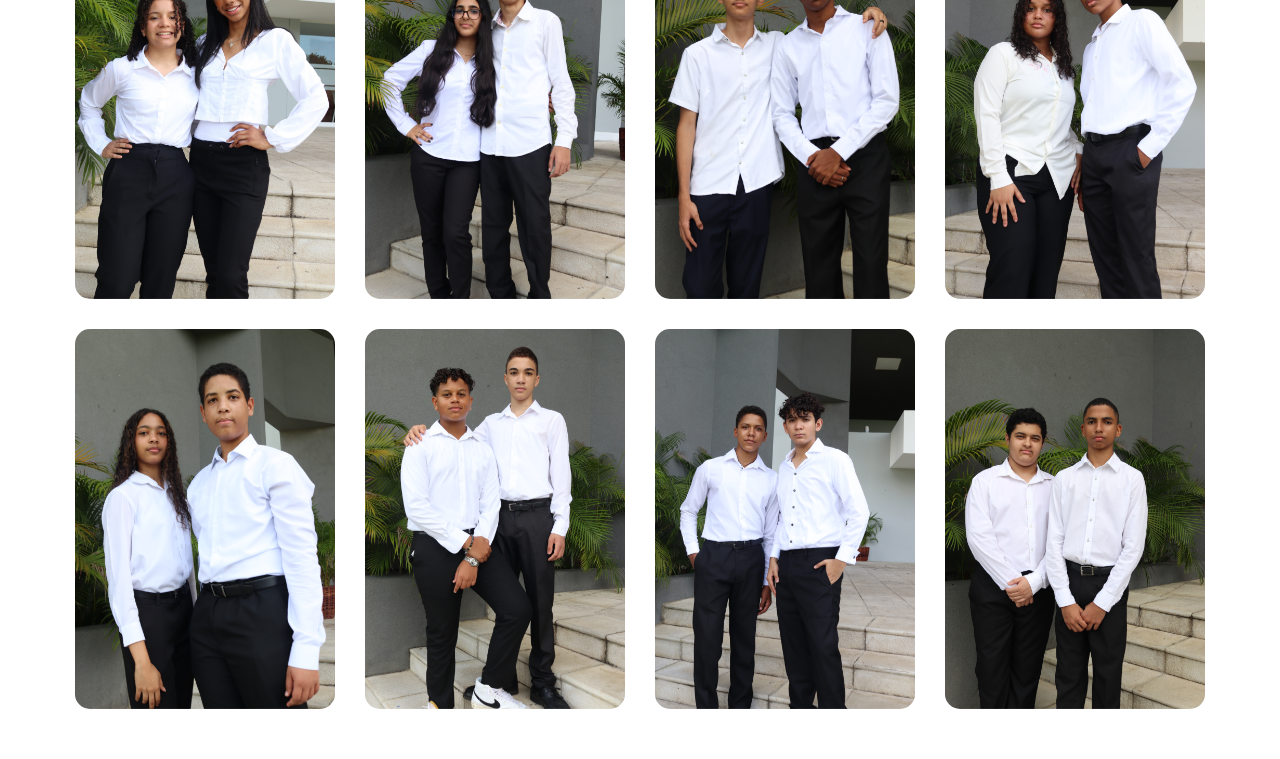
==== commit 2e23bb0c: "zyro" ====
--- a/nuestroequipo.html
+++ b/nuestroequipo.html
@@ -29,7 +29,7 @@
                 <ul>
                     <li><a href="nuestroequipo.html">Nuestro Equipo</a></li>
                     <li><a href="problematica.html">Ihome</a></li>
-                    <li><a href="Zero.html">Zero</a></li>
+                    <li><a href="Zero.html">Zyro</a></li>
                 </ul>
             </nav>
         </div>
@@ -57,7 +57,7 @@
         <ul>
             <li><a href="nuestroequipo.html">Nuestro Equipo</a></li>
             <li><a href="problematica.html">Ihome</a></li>
-            <li><a href="Zero.html">Zero</a></li>
+            <li><a href="Zero.html">Zyro</a></li>
         </ul>
 
     </div>
@@ -232,6 +232,31 @@
 
 });
 
+document.addEventListener("DOMContentLoaded", () => {
+    const cards = document.querySelectorAll('.card');
+
+    cards.forEach(card => {
+        card.addEventListener('click', function(e) {
+            // Si la tarjeta ya está activa, la cerramos
+            if (this.classList.contains('active')) {
+                this.classList.remove('active');
+            } else {
+                // Cerramos cualquier otra tarjeta que esté abierta
+                cards.forEach(c => c.classList.remove('active'));
+                // Abrimos la tarjeta actual
+                this.classList.add('active');
+            }
+        });
+    });
+
+    // Opcional: Cerrar la tarjeta si tocas en cualquier otro lugar de la pantalla
+    document.addEventListener('click', function(e) {
+        if (!e.target.closest('.card')) {
+            cards.forEach(c => c.classList.remove('active'));
+        }
+    });
+});
+
 </script>
 
 
--- a/nuestroequipo.css
+++ b/nuestroequipo.css
@@ -502,6 +502,22 @@
         font-size: 12px;
         line-height: 1.4;
     }
-   
-
-}
+
+/* Modifica estas reglas para incluir .active */
+
+.card:hover, .card.active {
+    transform: scale(1.03);
+}
+
+.card:hover img, .card.active img {
+    opacity: 0.35;
+    transform: scale(1.02);
+    
+}
+
+.card:hover .content, .card.active .content {
+    opacity: 1;
+}
+
+
+}
